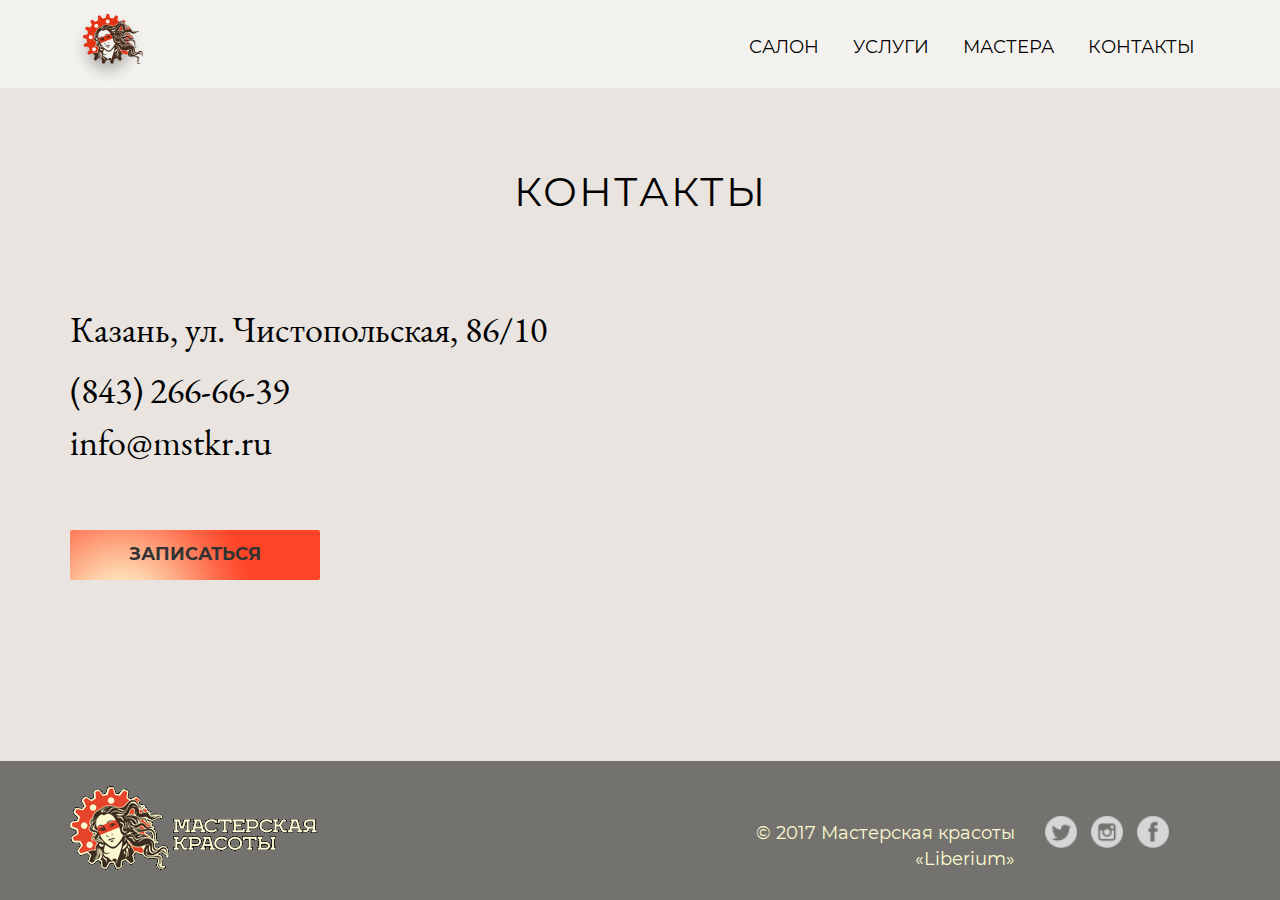
==== contact.html @ 45498653 "Add files via upload" ====
<!DOCTYPE html>
<html lang="ru">
<head>
	<meta charset="UTF-8">
	<meta name="viewport" content="width=device-width, initial-scale=1">
	<title>Мастерская красоты</title>
	<link rel="stylesheet" href="css/bootstrap.min.css">
	<link rel="stylesheet" href="css/bootstrap-theme.min.css">
	<link href='css/animate.css' rel='stylesheet' type='text/css'>
	<link href='css/owl.carousel.min.css' rel='stylesheet' type='text/css'>
	<link href='css/owl.theme.default.min.css' rel='stylesheet' type='text/css'>
	<link href='css/section.css' rel='stylesheet' type='text/css'>
	<link href='css/contact.css' rel='stylesheet' type='text/css'>
	<link href='css/master.css' rel='stylesheet' type='text/css'>
	<link href='css/services.css' rel='stylesheet' type='text/css'>
	<link href='css/style.css' rel='stylesheet' type='text/css'>
	<link rel="shortcut icon" href="images/favicon.ico" type="image/x-icon">
</head>
<body>
<header>
	<div class="header--content">
		<div class="container">
			<div class="row">
				<div class="col-md-2 col-lg-2 col-xs-12 col-sm-2">
					<div class="header--logo">
						<a href="index.html"><img src="images/log.png" alt=""></a>
					</div>
				</div>
				<div class="col-md-10 col-lg-10 col-sm-10">
					<div class="header--navigation text-right">
						<ul>
							<li><a href="index.html">салон</a></li>
							<li><a href="services.html">услуги</a></li>
							<li><a href="masters-list.html">мастера</a></li>
							<li><a href="contact.html">контакты</a></li>
						</ul>
					</div>
				</div>
				<div class="col-md-12">
					<div class="header--navigation__mobile">
						<input class="nav-burger__checkbox" type="checkbox" id="burger">
						<label class="nav-burger" for="burger">Меню</label>
						<div class="nav">
							<a class="nav__item" href="index.html">салон</a>
							<a class="nav__item" href="services.html">услуги</a>
							<a class="nav__item" href="masters-list.html">мастера</a>
							<a class="nav__item" href="contact.html">контакты</a>
						</div>
					</div>
				</div>

			</div>
		</div>
	</div>
</header>
<section>
	<div class="section--contact">
		<div class="container">
			<div class="row">
				<h2>контакты</h2>
				<div class="col-lg-6 col-md-6 col-xs-12 col-sm-6">
					<div class="section--contact--txt">
						<p>Казань, ул. Чистопольская, 86/10</p>
						<a href="">(843) 266-66-39</a>
						<br>
						<a href="">info@mstkr.ru</a>
						<br>
						<button class="section--contact__button" type="submit" data-toggle="modal"
								data-target=".bs-example-modal-sm">записаться</button>
					</div>
				</div>
				<div class="col-lg-6 col-md-6 col-xs-12 col-sm-6">
					<iframe src="https://www.google.com/maps/embed?pb=!1m18!1m12!1m3!1d2241.5728722604726!2d49.137429416045585!3d55.818015294427845!2m3!1f0!2f0!3f0!3m2!1i1024!2i768!4f13.1!3m3!1m2!1s0x415ead58381b58df%3A0x8a64843268c46afd!2z0KfQuNGB0YLQvtC_0L7Qu9GM0YHQutCw0Y8g0YPQuy4sIDg2LCDQmtCw0LfQsNC90YwsINCg0LXRgdC_LiDQotCw0YLQsNGA0YHRgtCw0L0sIDQyMTAwMQ!5e0!3m2!1sru!2sru!4v1524476847002" width="" height="" frameborder="0" style="border:0" allowfullscreen></iframe>
				</div>
			</div>
		</div>
		<div class="footer-content">
			<div class="container">
				<div class="row">
					<div class="col-lg-3 col-md-3 col-xs-12 col-sm-12 hidden-sm hidden-xs">
						<div class="footer-content--leftblock">
							<a href="index.html"><img src="images/logo2.png" alt=""></a>
						</div>
					</div>
					<div
							class="col-lg-4 col-lg-offset-3 col-md-6 col-md-offset-0 col-xs-12 col-xs-offset-0  col-sm-12 col-sm-offset-0 text-right">
						<div class="footer-txt">
							<p>© 2017 Мастерская красоты «Liberium»</p>
						</div>
					</div>
					<div class="col-lg-2 col-md-3 col-xs-12 col-sm-12">
						<div class="footer--social">
							<a href=""><img src="images/soc_fot1.png" alt=""></a>
							<a href=""><img src="images/soc_fot2.png" alt=""></a>
							<a href=""><img src="images/soc_fot3.png" alt=""></a>
						</div>
					</div>
				</div>
			</div>
		</div>
	</div>
</section>
<footer>
</footer>
<div class="modal fade bs-example-modal-sm" tabindex="-1" role="dialog" aria-labelledby="mySmallModalLabel"
	 aria-hidden="true">
	<div class="modal-dialog modal-md">
		<div class="modal-content text-center">
			<div class="modal-header">
				<button type="button" class="close" data-dismiss="modal">X</button>
				<div class=" col-lg-12 col-md-6 col-xs-12 col-sm-12">
					<form class="form--basis text-center" action="" id="form">
						<h2>ЗАПИСАТЬСЯ <br> НА УСЛУГИ</h2>
						<div class="col-lg-12 col-md-6 col-xs-12 col-sm-12">
							<input type="text" class="form--basis__inpiut" name="name" placeholder="Введите Ваше имя" required>
						</div>
						<div class="col-lg-12 col-md-6 col-xs-12 col-sm-12">
							<input type="text" class="form--basis__inpiut" name="services"
								   placeholder="Услуга или Имя мастера" required>
						</div>
						<div class="col-lg-12 col-md-6 col-xs-12 col-sm-12">
							<input type="text" class="form--basis__inpiut" name="phone" placeholder="Номер телефона"
								   style="margin-bottom: 15px;" required>
						</div>
						<div class="col-lg-12 col-md-6 col-xs-12 col-sm-12">
							<p class="">Нажимая «Записаться», вы соглашаетесь на <span>обработку персональных
							данных</span></p>
							<button class="submit form--basis__button" type="submit">записаться</button>
						</div>
					</form>
				</div>
			</div>

		</div>
	</div>
</div>
<script src="js/jquery-1.11.0.min.js"></script>
<script src="js/common.js"></script>
<script src="js/owl.carousel.min.js"></script>
<script src="js/wow.min.js"></script>
<script src="js/bootstrap.js"></script>
<script>
    $(document).ready(function () {
		var heightFix = $(window).height();
		$('.section--contact').css('min-height', heightFix);
    });
</script>
</body>
</html>
---- css/section.css ----
.header--content {
	position: absolute;
	width: 100%;
	z-index: 2;
	background-color: rgba(255,255,255, 0.5);
}

.header--content .header--logo img {
	margin-top: 10px;
	margin-bottom: 0px;

}

.header--content .header--navigation li {
	display: inline-block;
	margin-top: 35px;

}

.header--content .header--navigation a {
	margin-right: 15px;
	margin-left: 15px;
	color: black;
	font-size: 18px;
	font-family: 'Montserrat';
	font-weight: normal;
	text-transform: uppercase;
}

.header--content .header--navigation a:hover {
	color: #e6462d;
	transition: all .3s;
}

.header--content .header--navigation a:active {
	text-shadow: 0px 0px 10px rgba(0, 0, 0, 0.5);
}

.active {
	font-weight: bold;
}

.section-video__content h1 {
	margin-top: 420px;
	font-size: 72px;
	color: white;
	letter-spacing: 0.15em;
	text-shadow: 0px 20px 5px 0px;
	text-shadow: -8px 20px 20px rgba(0, 0, 0, 0.5);
}

.section-video__content p {
	margin-top: 40px;
	margin-bottom: 80px;
	color: white;
	font-size: 36px;
}

.section-video__content img {
	margin-bottom: 108px;
}

.block--meta p {
	font-size: 14px;
	color: black;
	line-height: 22px;
	padding-top: 25px;
	font-family: "myriad pro";
	padding-bottom: 10px;
	margin-bottom: 0px;
	margin-top: 0px;
}

.block--meta {
	background-color: #fff;
	width: 352px;
	position: absolute;
	bottom: 23px;
	right: 22px;
	opacity: 0.8;
	box-shadow: -2px -2px 1rem -2px rgba(0, 0, 0, 0.5)
}

.button--meta {
	width: 220px;
	height: 44px;
	border: 1px solid #e6462d;
	color: #e6462d;
	font-size: 18px;
	font-family: 'Montserrat';
	margin-bottom: 25px;
	background-color: #fff;
}

.section--video {
	background-image: url(../images/headback.jpg);
	background-size: 100% 100%;
	position: relative;
}

.section--nav--masters {
	background-color: #e9e4df;
	position: relative;
}

.section--nav--masters h1 {
	margin-top: 130px;
	margin-bottom: 60px;
	font-weight: bold;
	color: #3e2e22;
	text-transform: uppercase;
	letter-spacing: 0.05em;
}
.slider--section{
	width: 300px;
	margin: 0 auto;
	position: relative;
}
.section--nav--masters p {
	font-size: 36px;
	color: #3e2e22;
	font-weight: normal;
	margin-top: 40px;
}

.masters__foto--block {
	width: 180px;
	margin: 0 auto;
}

.nav--masters--button {
	width: 220px;
	height: 44px;
	border-bottom: 1px solid #e6462d;
	border-right: 1px solid #e6462d;
	border-left: 1px solid #e6462d;
	border-top: 1px solid transparent;
	background-color: transparent;
	margin: 0 auto;
	margin-bottom: 90px;
}

.nav--masters--button:hover {
	border-top: 1px solid #e6462d;
	transition: 1.0s all;
}

.nav--masters--button:active a {
	font-weight: bold;
}

.nav--masters--button a {
	color: #e6462d;
	font-size: 24px;
	font-family: 'Montserrat';
}
.section--nav--content {
	margin-top: 50px;
	position: absolute;
	box-shadow: 0 0 100px rgba(0, 0, 0, 0.5);
}
.section--nav--content a{
	display: inline-block;
}
.line-hight{
	line-height: 194px;
}
.pad-top{
	padding-top: 20px;
}
.pad-rig{
	padding-right: 157px;
	padding-left: 157px;
}
.section--nav--content a:hover{
	background-color: white;
	color:#3e2e22 ;
	box-shadow: 0 20px 50px rgba(0, 0, 0, 0.5);
	z-index: 3;
}
.section--nav--content .link--50 {
	width: 50%;
	display: block;
	float: left;
	background-color: #3e2e22;
	height: 200px;
	text-align: center;
	border-bottom: 1px solid #9f9791;
	border-top: 1px solid #9f9791;
	line-height: 199px;
	transition: .9s all;
}
.link--100{
	width: 100%;
	display: block;
	background-color: #3e2e22;
	height: 200px;
	text-align: center;
	line-height: 199px;
	transition: .9s all;
}
.border--left{
	border-left: 1px solid #9f9791;

}
.link--50 span, .link--100 span{
	line-height: 40px;
	display: inline-block;
}
.block--top {
	background-color: #3e2e22;
	display: inline-block;
	width: 100%;
	height: 200px;
}

.block--top h2 {
	color: white;
	padding-top: 60px;
	font-weight: bold;
	font-family: 'Montserrat';
	text-transform: uppercase;
	letter-spacing: 0.05em;
}

.block--mid--l {
	background-color: #3e2e22;
	display: inline-block;
	float: left;
	width: 300px;
	text-align: center;


}

.section--nav--content a, .section--nav--content p {
	font-family: 'EB Garamond';
	font-size: 48px;
	color: white;
}

.block--mid--r{
	background-color: #3e2e22;
	display: inline-block;
	float: left;
	width: 300px;
	height: 200px;
	text-align: center;
	border-bottom: 1px solid #9f9791;
	border-top: 1px solid #9f9791;
	border-left: 1px solid #9f9791;
}

.block--bottom{
	background-color: #3e2e22;
	display: inline-block;
	width: 100%;
	height: 200px;
	text-align: center;
	border-bottom-left-radius: 4px;
	border-bottom-right-radius: 4px;
}


.section--form {
	background-image: url(../images/sect_back.jpg);
	background-size: 100% 100%;
}

.form--basis h2 {
	margin-top: 120px;
	margin-bottom: 35px;
	font-weight: bold;
	letter-spacing: 0.05em;
	color: white;
}

input[type=text] {
	background: transparent;
	color: #b8b6b6;
	font-size: 30px;
	font-family: 'EB Garamond';
	border-style: none;
	border-bottom: 1px solid #b8b6b6;
	margin-top: 40px;
	width: 470px;
	padding-left: 5px;
}

.form--basis p {
	color: #b8b6b6;
	font-size: 11px;
	font-family: 'Montserrat';
	margin-top: 0px;
	margin-right: 20px;

}

.form--basis span {
	text-decoration: underline;
}

.form--basis__button {
	margin-bottom: 140px;
	margin-top: 50px;
	width: 250px;
	height: 50px;
	font-size: 18px;
	font-family: 'Montserrat';
	text-transform: uppercase;
	background-image: url(../images/back_but.jpg);
	border-width: 0px;
	font-weight: bold;
	outline: none!important;
	box-shadow: 0px 18px 54px 0px rgba(230, 70, 45, 0.24);
}


.form--basis__button:hover {
	background-image: url(../images/back_but-hov_03.jpg);
	transition: .8s;
}
.form--basis__button:active{
	background-image: url(../images/back_but-ac_06.jpg);
	color: white;
	transition: .4s;
}

.section--insta--block {
	background-color: #e8e3de;
	position: relative;
}

.insta--block--content h2 {
	font-weight: bold;
	margin-top: 127px;
	margin-bottom: 10px;
}

.insta--block--content a {
	font-family: 'EB Garamond';
	font-size: 30px;
	color: black;
	padding-top: -20px;
}

.insta--block--content .insta--block--button {
	width: 220px;
	height: 44px;
	border-bottom: 1px solid #e6462d;
	border-right: 1px solid #e6462d;
	border-left: 1px solid #e6462d;
	border-top: 1px solid transparent;
	background-color: transparent;
	margin: 0 auto;
	margin-top: 50px;
	margin-bottom: 100px;
}

.insta--block--content .insta--block--button:hover {
	border-top: 1px solid #e6462d;
	transition: 1.0s all;
}

.insta--block--content .insta--block--button:active a {
	font-weight: bold;
}

.insta--block--content .insta--block--button a {
	color: #e6462d;
	font-size: 24px;
	font-family: 'Montserrat';
}

.section--block-info {
	background-color: #3e2e22;
	width: 100%;
	border-bottom-left-radius: 4px;
	border-bottom-right-radius: 4px;
	position: absolute;
	top: 50px;
	right: 0;
	z-index: 2;
	box-shadow: 0 0 100px rgba(0, 0, 0, 0.5);
}

.section--block-info p {
	color: white;
	font-size: 24px;
	line-height: 30px;
	padding-bottom: 40px;
}

.section--block-info h2 {
	color: white;
	font-size: 40px;
	font-weight: bold;
	letter-spacing: 0.05em;
	padding-top: 50px;
	margin-bottom: 35px;
}

.section--bottom {
	background-image: url(../images/sect_bottom_03.jpg);
	background-size: 100% 100%;
	position: relative;
}

.section--bottom h2 {
	margin-top: 120px;
	color: white;
	font-size: 40px;
	font-weight: bold;
	text-transform: uppercase;
	letter-spacing: 0.05em;
	margin-bottom: 67px;
}

.section--bottom a {
	color: white;
	font-family: 'EB Garamond';
	font-size: 30px;
	font-weight: normal;
}

.section--bottom p {
	color: white;
	font-size: 30px;
	margin-top: 10px;
	margin-bottom: 10px;
}

.section--bottom__button {
	margin-bottom: 140px;
	margin-top: 65px;
	width: 250px;
	height: 50px;
	border-radius: 2px;
	font-size: 18px;
	text-transform: uppercase;
	margin-bottom: 266px;
	background-image: url(../images/back_but.jpg);
	border-width: 0px;
	font-family: 'Montserrat';
	font-weight: bold;
	outline: none!important;
	transition: .8s;
	box-shadow: 0px 18px 54px 0px rgba(230, 70, 45, 0.24);
}
.section--bottom__button:hover {
	background-image: url(../images/back_but-hov_03.jpg);
	transition: .8s;
}
.section--bottom__button:active{
	background-image: url(../images/back_but-ac_06.jpg);
	color: white;
	transition: .4s;
}
.footer-content {
	position: absolute;
	z-index: 2;
	bottom: 0;
	background-color: rgba(0, 0, 0, 0.5);
	width: 100%;
	left: 0;
}

.footer-content--leftblock {
	margin-top: 25px;
	margin-bottom: 30px;
}

.footer-txt p {
	font-family: 'Montserrat';
	font-size: 18px;
	color: #fbf9ce;
	margin-top: 60px;
}

.footer--social img {
	width: 32px;
	margin-top: 54px;
	margin-right: 10px;
}

/* Generated by less 2.5.1 */
.header--navigation__mobile {
	display: none;
}

.nav {
	width: 250px;
	position: absolute;
	top: 20px;
	right: 60px;
	z-index: 100;
	display: none;
}
.nav__item {
	display: block;
	height: 40px;
	font-weight: bold;
	color: #e6462d;
	font-size: 14px;
	line-height: 39px;
	text-align: center;
	text-transform: uppercase;
	text-decoration: none;
	background-color: rgba(0, 0, 0, 0.7);
	transition: background-color 0.1s linear, color 0.1s linear;
	margin: 10px;
}
.nav__item:not(:first-of-type) {
	border-top: 1px solid rgba(255, 255, 255, 0.2);
}
.nav__item:not(:last-of-type) {
	border-bottom: 1px solid rgba(0, 0, 0, 0.2);
}
.nav__item:last-of-type {
	box-shadow: inset 0 -5px 10px -5px rgba(0, 0, 0, 0.4);
}
.nav__item:hover {
	background-color: rgba(0,0,0, 0.5);
	color: #fff;
}
.nav__item:active {
	background-color: rgba(0,0,0, 0.5);
	color: #fff;
}
.nav-burger {
	display: block;
	width: 25px;
	height: 23px;
	cursor: pointer;
	color: transparent;
	font-size: 0;
	background: url("../images/icon-menu.svg") no-repeat;
	position: absolute;
	top: 30px;
	right: 20px;
	z-index: 1;
}
.nav-burger__checkbox {
	display: none;
}
.nav-burger__checkbox:checked + .nav-burger {
	background-image: url("../images/icon-cross.svg");
}
.nav-burger__checkbox:checked ~ .nav {
	display: block;
}
.form-two{
	background-color: #3e2e22;
}
.form-two h2{
	font-size: 40px;
	color: white;
	margin-top: 100px;
	margin-bottom: 60px;
}
.form-two p{
  color: #b8b6b6;
	margin-bottom: 60px;
}
---- css/contact.css ----
.section--contact{
	background-color: #e9e4df;
	position: relative;
	padding-bottom: 140px;
}
.section--contact h2{
	margin-top: 170px;
	margin-bottom: 90px;
	color: black;
	font-size: 40px;
	letter-spacing: 0.05em;
	text-transform: uppercase;
	font-family: 'Montserrat';
	text-align: center;
}
.section--contact--txt p, .section--contact--txt a{
	color: black;
	font-family: 'EB Garamond';
	font-size: 36px;
	text-align: left;
}
.section--contact__button{
	margin-top: 62px;
	width: 250px;
	height: 50px;
	border-radius: 2px;
	font-size: 18px;
	text-transform: uppercase;
	background-image: url(../images/back_but.jpg);
	border-width: 0px;
	font-family: 'Montserrat';
	font-weight: bold;
	outline: none!important;
}
.section--contact__button:hover {
	background-image: url(../images/back_but-hov_03.jpg);
	transition: .8s;
}
.section--contact__button:active:focus{
	background-image: url(../images/back_but-ac_06.jpg);
	color: white;
	transition: .4s;
}
.section--contact iframe{
	width: 100%;
	height: 350px;
}
---- css/master.css ----
.section--masters{
	background-color: #e9e4df;
	z-index: 0;
}
.section--masters .masters--block_img img{
	margin-top: 160px;
}
.section--masters h2{
	margin-top: 160px;
	font-size: 40px;
	letter-spacing: 0.05em;
	margin-bottom: 35px;
}
.section--masters p{
	font-size: 18px;
	font-family: 'EB Garamond';
	line-height: 24px;
}
.block_txt--img {
	margin-top: 50px;
	margin-bottom: 40px;
}
.block_txt--img img{
	margin-right: 23px;
}
.masters--block_txt__bottom h4 {
	font-family: 'EB Garamond';
	font-size: 18px;
	font-weight: bold;
}
.masters--block_txt__bottom li{
	font-family: 'EB Garamond';
	font-size: 18px;
	line-height: 24px;
	position: relative;
	font-weight: bold;
}
.masters--block_txt__bottom li:before{
	content: "";
	display: inline-block;
	position: relative;
	width: 6px;
	height: 6px;
	border-radius: 50px;
	background-color: black;
	margin-right: 5px;
	top: -3px;
}
.masters__footer-content {
	z-index: 2;
	bottom: 0;
	background-color: rgba(0, 0, 0, 0.6);
	width: 100%;
	left: 0;
}

.footer-content--leftblock {
	margin-top: 25px;
	margin-bottom: 30px;
}

.footer-txt p {
	font-family: 'Montserrat';
	font-size: 18px;
	color: #fbf9ce;
	margin-top: 60px;
}

.footer--social img {
	width: 32px;
	margin-top: 54px;
	margin-right: 10px;
}
.section--masters .form--basis p {
	color: black;
	font-size:12px;
	margin-top: 0;
	margin-right: 0;
}
.section--masters .form--basis h2{
	margin-top: 40px;
}


/*MASTERs-list*/

.maters-list__content{
	background-image: url(../images/masters_back_02.jpg);
	background-size: 100% 100%;
}

.maters-list__content h2{
	margin-top: 160px;
	text-align: center;
	margin-bottom: 40px;
	color: white;
	text-transform: uppercase;
	letter-spacing: 0.05em;

}
.maters-list__content h3{
	color: white;
	padding-top: 30px;
	font-size: 24px;
	padding-left: 12px;
	padding-right: 12px;

}
.maters-list__content p{
	color: white;
	font-size: 18px;
	padding-left: 12px;
	padding-bottom: 30px;
	padding-right: 12px;

}
container--txt__info{
	height: 100px;
}

.master-list__container--txt{
	height: 205px;
	margin-top: -20px;
	padding-right: 0;

}
.master-list__container a {
	display: block;
	transition:  .5s all;
}
.master-list__container a:hover{
	background-color: #e6462d;
}
.master-list__container{
	margin-top: 55px;
}
---- css/services.css ----
.services--content {
	background-color: #e9e4df;
}

.services--content h2 {
	margin-top: 170px;
	text-align: center;
	margin-bottom: 15px;
	color: black !important;
}

.ser--back {
	background-color: rgba(0, 0, 0, 0.1) !important;
}

.services--content tr {
	border-color: transparent;

}

.table > tbody > tr > td, .table > tbody > tr > th, .table > tfoot > tr > td, .table > tfoot > tr > th, .table > thead > tr > td, .table > thead > tr > th {
	border-top: 1px solid transparent !important;
}

.table > thead > tr > th {
	border-top: 1px solid transparent !important;
	border-bottom: 2px solid transparent !important;
}

.services--content__bottom p {
	font-size: 16px;
	line-height: 24px;
	font-family: 'Montserrat';
}

.services--content__bottom {
	margin-top: 60px;
}

.services--content__price {
	position: relative;
}

.services--content__price p {
	width: 100%;
	position: relative;
}

.services--content__price p:before {
	content: "";
	position: absolute;
	bottom: auto;
	top: 24px;
	left: 0;
	border-bottom: 1px solid #bab6b2;
	width: 100%;
	z-index: 0;

}

.services--content__price .price--left {
	float: left;
	background-color: #e9e4df;
	border-bottom: 1px solid #e9e4df;
	z-index: 1;
	position: relative;
	padding-right: 8px;
	color: black;
	font-size: 24px;
	font-family: 'EB Garamond';
}

.services--content__price .price--right {
	float: right;
	background-color: #e9e4df;
	border-bottom: 1px solid #e9e4df;
	z-index: 1;
	position: relative;
	padding-left: 8px;
	color: black;
	font-size: 24px;
	font-family: 'EB Garamond';
}

.services--content__price p:after {
	content: "";
	display: table;
	clear: both;
}

.services--content a h3 {
	font-size: 48px;
	font-weight: bold;
	font-family: 'EB Garamond';
	text-transform: capitalize;
	letter-spacing: 0.05em;
	padding-bottom: 0px;
	color: black;
	position: relative;
	float: left;
	padding-right: 30px;
}
.services--content .dropdown:after{
	content: "";
	display: table;
	clear: both;
}

.dropdown-menu {
	position: relative;
	background-color: #e9e4df;
	-webkit-background-clip: padding-box;
	background-clip: padding-box;
	border: none;

	-webkit-box-shadow: none;
	box-shadow: none;
	min-width: 100%;
}

.services--content .dropdown h3:after {
	content: "";
	display: block;
	background-image: url(../images/triagle.png);
	width: 20px;
	height: 10px;
	top: 29px;
	right: 0;
	position: absolute;
	background-repeat: no-repeat;
	background-position: center;
}
.services--content .dropdown.open h3:after {
	transform: rotate(-180deg);
}
---- css/style.css ----
@font-face {
	font-family: 'Montserrat';
	src: url('../fonts/Montserrat-Regular.eot');
	src: url('../fonts/Montserrat-Regular.eot?#iefix') format('embedded-opentype'),
	url('../fonts/Montserrat-Regular.woff2') format('woff2'),
	url('../fonts/Montserrat-Regular.woff') format('woff'),
	url('../fonts/Montserrat-Regular.ttf') format('truetype'),
	url('../fonts/Montserrat-Regular.svg#Montserrat-Regular') format('svg');
	font-weight: normal;
	font-style: normal;
}

@font-face {
	font-family: 'Montserrat';
	src: url('../fonts/Montserrat-Bold.eot');
	src: url('../fonts/Montserrat-Bold.eot?#iefix') format('embedded-opentype'),
	url('../fonts/Montserrat-Bold.woff2') format('woff2'),
	url('../fonts/Montserrat-Bold.woff') format('woff'),
	url('../fonts/Montserrat-Bold.ttf') format('truetype'),
	url('../fonts/Montserrat-Bold.svg#Montserrat-Bold') format('svg');
	font-weight: bold;
	font-style: normal;
}

@font-face {
	font-family: 'EB Garamond';
	src: url('../fonts/EBGaramond-Regular.eot');
	src: url('../fonts/EBGaramond-Regular.eot?#iefix') format('embedded-opentype'),
	url('../fonts/EBGaramond-Regular.woff2') format('woff2'),
	url('../fonts/EBGaramond-Regular.woff') format('woff'),
	url('../fonts/EBGaramond-Regular.ttf') format('truetype'),
	url('../fonts/EBGaramond-Regular.svg#EBGaramond-Regular') format('svg');
	font-weight: normal;
	font-style: normal;
}

@font-face {
	font-family: 'Montserrat';
	src: url('../fonts/Montserrat-Black.eot');
	src: url('../fonts/Montserrat-Black.eot?#iefix') format('embedded-opentype'),
	url('../fonts/Montserrat-Black.woff2') format('woff2'),
	url('../fonts/Montserrat-Black.woff') format('woff'),
	url('../fonts/Montserrat-Black.ttf') format('truetype'),
	url('../fonts/Montserrat-Black.svg#Montserrat-Black') format('svg');
	font-weight: 900;
	font-style: normal;
}

@font-face {
	font-family: 'EB Garamond';
	src: url('../fonts/EBGaramond-Bold.eot');
	src: url('../fonts/EBGaramond-Bold.eot?#iefix') format('embedded-opentype'),
	url('../fonts/EBGaramond-Bold.woff2') format('woff2'),
	url('../fonts/EBGaramond-Bold.woff') format('woff'),
	url('../fonts/EBGaramond-Bold.ttf') format('truetype'),
	url('../fonts/EBGaramond-Bold.svg#EBGaramond-Bold') format('svg');
	font-weight: bold;
	font-style: normal;
}

* {
	box-sizing: border-box;

}

html,
body {
	width: 100%;
	margin: 0;
	padding: 0;

}

img {
	max-width: 100%;
}

a {
	text-decoration: none;
}

a:hover, a:active, a:focus {
	text-decoration: none;
}

h1 {
	font-family: 'Montserrat';
	font-size: 40px;
	font-weight: bold;
}

h2 {
	font-family: 'Montserrat';
	font-size: 40px;
}

h3 {
	font-family: 'Montserrat';
	font-size: 18px;
}

h4 {
	font-family: 'Montserrat';
	font-size: 11px;
}

p {
	font-family: 'EB Garamond';
}

.pading--right {
	margin-right: 0;
	margin-right: -81px !important;
}

ul {
	margin: 0;
	padding: 0;
	list-style: none;
}

.position-fix {
	position: relative;
}

.section--block-info img {
	width: 100%;
}

.margin__left {
	margin-left: -32px;
}

.margin__left--two {
	margin-left: -96px;
}

.modal-header .form--basis h2 {
	margin-top: 20px;
	font-size: 30px;
	text-align: center;
	margin-bottom: 0px;
}

.modal-content {
	background-color: #3e2e22;
}

button.close {
	color: white;
}

.close:focus, .close:hover {
	color: white;
}

.modal-header {
	border-bottom: 1px solid transparent;
}

.modal-content .form--basis__button {
	margin-bottom: 50px;
}

.owl-prev{
	top: 35%;
	left: 0px;
	position: absolute;
	margin-top: -95px;
	margin-left: -20px;
	outline: none;
}
.owl-carousel{
	position: relative;
}
.owl-nav span{
	font-size: 80px;
	color: #e6462d;

}
.owl-next {
	top: 35%;
	right: 0px;
	position: absolute;
	margin-top: -95px;
	margin-right: -20px;
	outline: none;
}



@media (min-width: 1440px) {
	.container {
		width: 1360px;
	}

	.container.fix {
		width: 1170px;
	}
}

@media (max-width: 1369px) {

}

@media (max-width: 1199px) {
	.section-video__content h1 {
		font-size: 60px;
		margin-top: 315px;
	}
}

@media (max-width: 991px) {
	.block--meta {
		display: none;
	}

	.footer-txt p {
		margin-left: auto;
		margin-right: auto;
		text-align: center;
	}

	.footer--social {
		margin-left: auto;
		margin-right: auto;
		text-align: center;
		margin-bottom: 30px;
		margin-top: -20px;
	}

	.maters-list__content {
		background-size: cover;
	}

	.section-video__content h1 {
		font-size: 47px;
	}

	.section--nav--content {
		position: relative;
	}

	.section--block-info {
		position: relative;
	}

	.section--masters .masters--block_img img {
		margin-top: 30px;
	}

}

@media (max-width: 767px) {
	.header--navigation {
		display: none;
	}

	.header--navigation__mobile {
		display: block;
	}

	.section--contact iframe {
		margin-top: 50px;
		margin-bottom: 80px;
	}

	.master-list__container a {
		width: 277px;
		margin: 0 auto;
	}

	.services--content__bottom p {
		text-align: center;
	}

	.section--video {
		background-size: cover;
	}

	.section-video__content h1 {
		font-size: 41px;
		margin-top: 220px;
	}

	.section--form {
		background-size: cover;
	}

	.section--bottom {
		background-size: cover;
	}

	.section--contact--txt {
		text-align: center;
	}
	.section--contact--txt p, .section--contact--txt a{
		text-align: center;
	}

}

@media (max-width: 600px) {
	input[type=text] {
		width: 100%;
	}

	.section--contact--txt p, .section--contact--txt a {
		text-align: center !important;
		font-size: 30px !important;
		margin-left: auto;
		margin-right: auto;
		width: 100%;
	}

	.section--contact__button {
		margin-left: auto;
		margin-right: auto;
	}

	.services--content a h3 {
		font-size: 30px;
	}

	.services--content .dropdown h3:after {
		top: 17px;
	}

	.services--content__bottom p {
		font-size: 14px;
		text-align: center;
	}

	h2 {
		font-size: 35px !important;
	}

	form h2 {
		font-size: 32px !important;
	}

	.section-video__content h1 {
		font-size: 31px;
		margin-top: 200px;
	}

	.section-video__content p {
		font-size: 31px;
	}

	.margin__left {
		margin-left: 0;
	}

}

@media (max-width: 500px) {
	.services--content__price p:before {
		border-bottom: 1px solid transparent;
	}

	.services--content__price .price--left {
		text-align: center;
		float: none;

	}

	.services--content__price .price--right {
		text-align: center;
		float: none;

	}

	.services--content__price p {
		text-align: center;
	}

	.section--block-info p {
		font-size: 19px;
	}

	.maters-list__content {
		background-color: #fff;
		background-image: none;
	}

	.maters-list__content h3 {
		color: black;
	}

	.container--txt__info {
		display: none;
	}

	.master-list__container--txt {
		height: 60px;
	}

	.maters-list__content h2 {
		color: black;
	}

	.margin__left--two {
		margin-left: 0;
	}
}

@media (max-width: 450px) {
	.section--bottom p, .section--bottom a {
		font-size: 24px;
	}
}

@media (max-width: 380px) {
	.section--contact--txt p, .section--contact--txt a {
		font-size: 25px !important;
	}

	h2 {
		font-size: 30px !important;
	}

	form h2 {
		font-size: 30px !important;
	}

	.section--nav--content a, .section--nav--content p {
		font-size: 38px;
	}

	.nav {
		top: 0;
	}
}
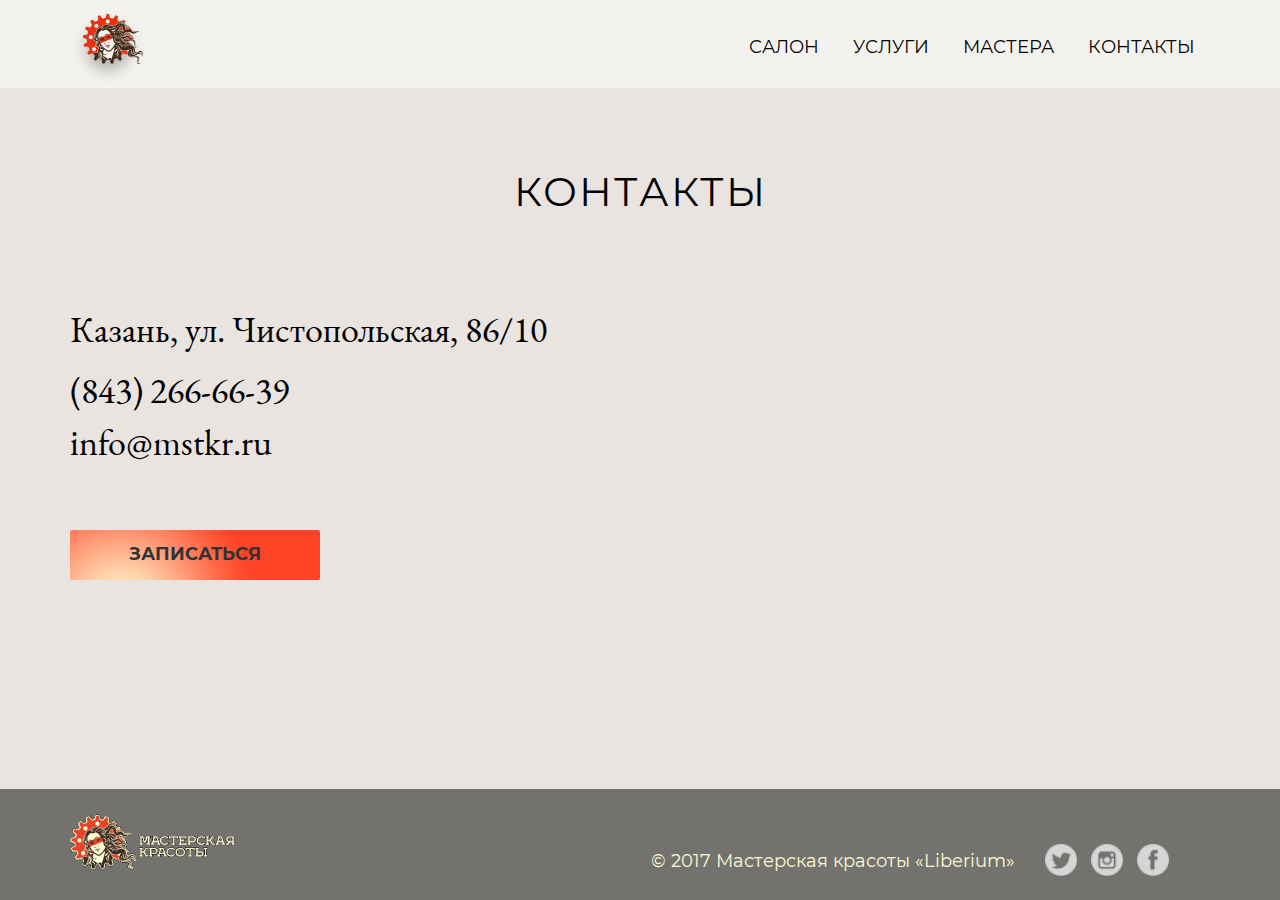
==== commit c7cf77c0: "Add files via upload" ====
--- a/contact.html
+++ b/contact.html
@@ -77,13 +77,13 @@
 		<div class="footer-content">
 			<div class="container">
 				<div class="row">
-					<div class="col-lg-3 col-md-3 col-xs-12 col-sm-12 hidden-sm hidden-xs">
+					<div class="col-lg-2 col-md-3 col-xs-12 col-sm-12 hidden-sm hidden-xs">
 						<div class="footer-content--leftblock">
 							<a href="index.html"><img src="images/logo2.png" alt=""></a>
 						</div>
 					</div>
 					<div
-							class="col-lg-4 col-lg-offset-3 col-md-6 col-md-offset-0 col-xs-12 col-xs-offset-0  col-sm-12 col-sm-offset-0 text-right">
+							class="col-lg-5 col-lg-offset-3 col-md-6 col-md-offset-0 col-xs-12 col-sm-12 col-xs-offset-0 col-xs-offset-0 text-right">
 						<div class="footer-txt">
 							<p>© 2017 Мастерская красоты «Liberium»</p>
 						</div>
